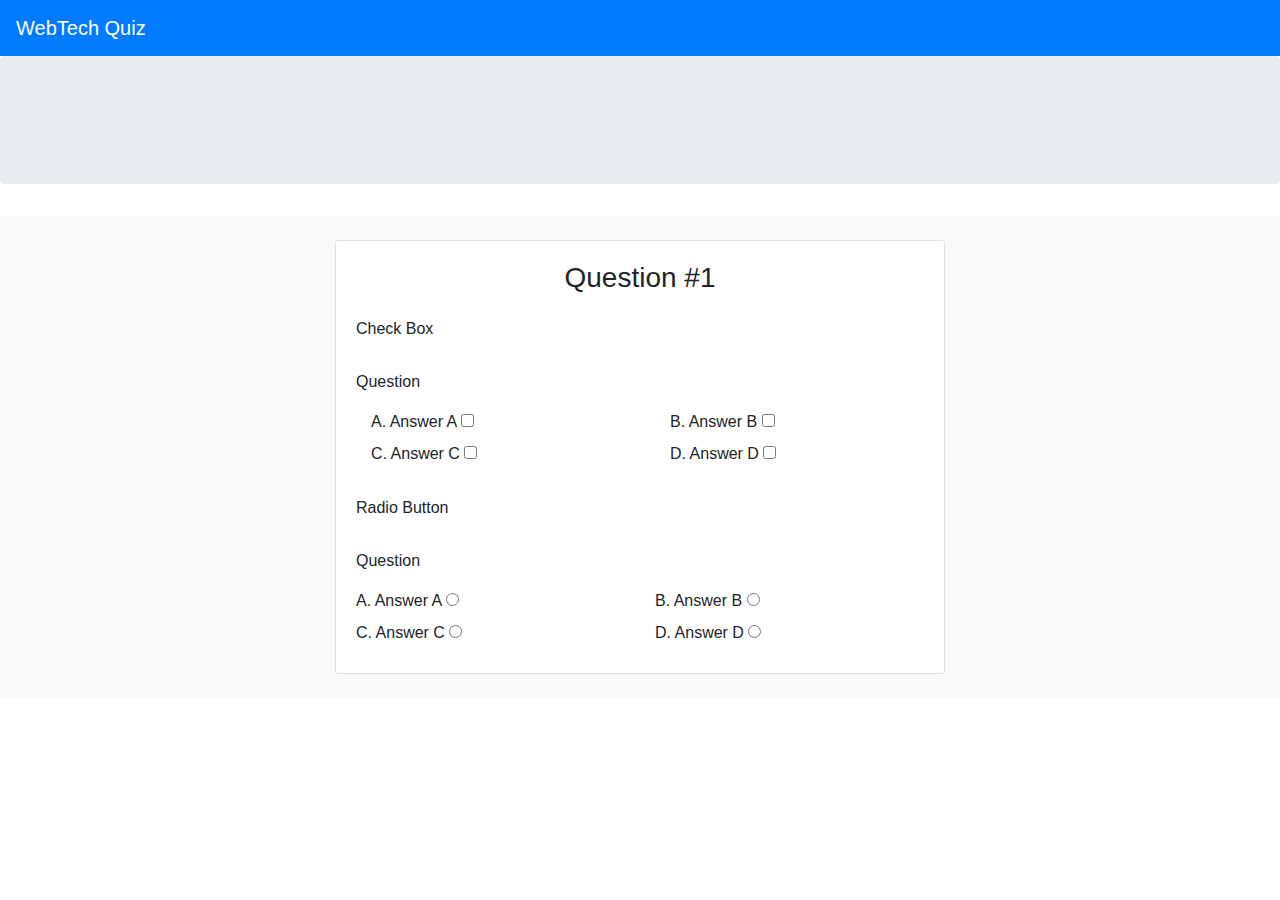
==== website_ui/quiz_multiple-choice.html @ 1e428bb6 "Add files via upload" ====
<!DOCTYPE html>
<html lang="en">
<head>
  <meta charset="utf-8">
  <meta name="viewport" content="width=device-width, initial-scale=1.0">
  <title>WebTech Quiz</title>
  <!-- <link rel="shortcut icon" href=""> -->

  <!-- styles -->
  <link rel="stylesheet" type="text/css" href="styles/bootstrap.min.css">
  <link rel="stylesheet" type="text/css" href="styles/style.css">
  <!-- styles -->
</head>

<body>
	<nav class="navbar navbar-expand-lg navbar-dark bg-primary">
	  <a class="navbar-brand" href="#">WebTech Quiz</a>
	  <button class="navbar-toggler" type="button" data-toggle="collapse" data-target="#navbarNavDropdown" aria-controls="navbarNavDropdown" aria-expanded="false" aria-label="Toggle navigation">
	    <span class="navbar-toggler-icon"></span>
	  </button>
	  <div class="collapse navbar-collapse" id="navbarNavDropdown">
	    <ul class="navbar-nav">
	      <!-- <li class="nav-item">
	        <a class="nav-link" href="#">Link</a>
	      </li> -->
	    </ul>
	  </div>
	</nav>

	<div class="jumbotron">
		<div class="container">
			
		</div>
	</div>

	<div class="container-fluid bg-light py-4">
		<form class="form" role="form" autocomplete="off" action="" method="POST">
			<div class="row">
				<div class="col-md-6 mx-auto">
					<div class="card card-body">
						<h3 class="text-center mb-4">Question #1</h3>
						
						<h6>Check Box</h6><br>
						
						<p>Question</p>

						<div class="row">
							<div class="col-md-6 mx-auto">
								<label class="container">A. Answer A
								  <input type="checkbox">
								  <span class="checkmark"></span>
								</label>
							</div>

							<div class="col-md-6 mx-auto">
								<label class="container">B. Answer B
								  <input type="checkbox">
								  <span class="checkmark"></span>
								</label>
							</div>
						</div>
						
						
						<div class="row">
							<div class="col-md-6 mx-auto">
								<label class="container">C. Answer C
								  <input type="checkbox">
								  <span class="checkmark"></span>
								</label>
							</div>

							<div class="col-md-6 mx-auto">
								<label class="container">D. Answer D
								  <input type="checkbox">
								  <span class="checkmark"></span>
								</label>
							</div>
						</div>
						
						<br><h6>Radio Button</h6><br>

						<p>Question</p>

						<div class="row">
							<div class="col-md-6 mx-auto">
								<label class="rbutton">A. Answer A
								   <input type="radio" name="radio">
								  <span class="cmark"></span>
								</label>
							</div>

							<div class="col-md-6 mx-auto">
								<label class="rbutton">B. Answer B
								  <input type="radio" name="radio">
								   <span class="cmark"></span>
								</label>
							</div>
						</div>

						<div class="row">
							<div class="col-md-6 mx-auto">
								<label class="rbutton">C. Answer C
								  <input type="radio" name="radio">
								   <span class="cmark"></span>
								</label>
							</div>

							<div class="col-md-6 mx-auto">
								<label class="rbutton">D. Answer D
								  <input type="radio" name="radio">
								   <span class="cmark"></span>
								</label>
							</div>
						</div>
					</div>
				</div>
			</div>
		</form>
	</div>

	<!-- scripts -->
	<script type="text/javascript" src="jquery-3.3.1.slim.min"></script>
	<script type="text/javascript" src="popper.min.js"></script>
	<script type="text/javascript" src="bootstrap.min.js"></script>
	<script type="text/javascript" src="script.js"></script>
	<!-- scripts -->
</body>
</html>
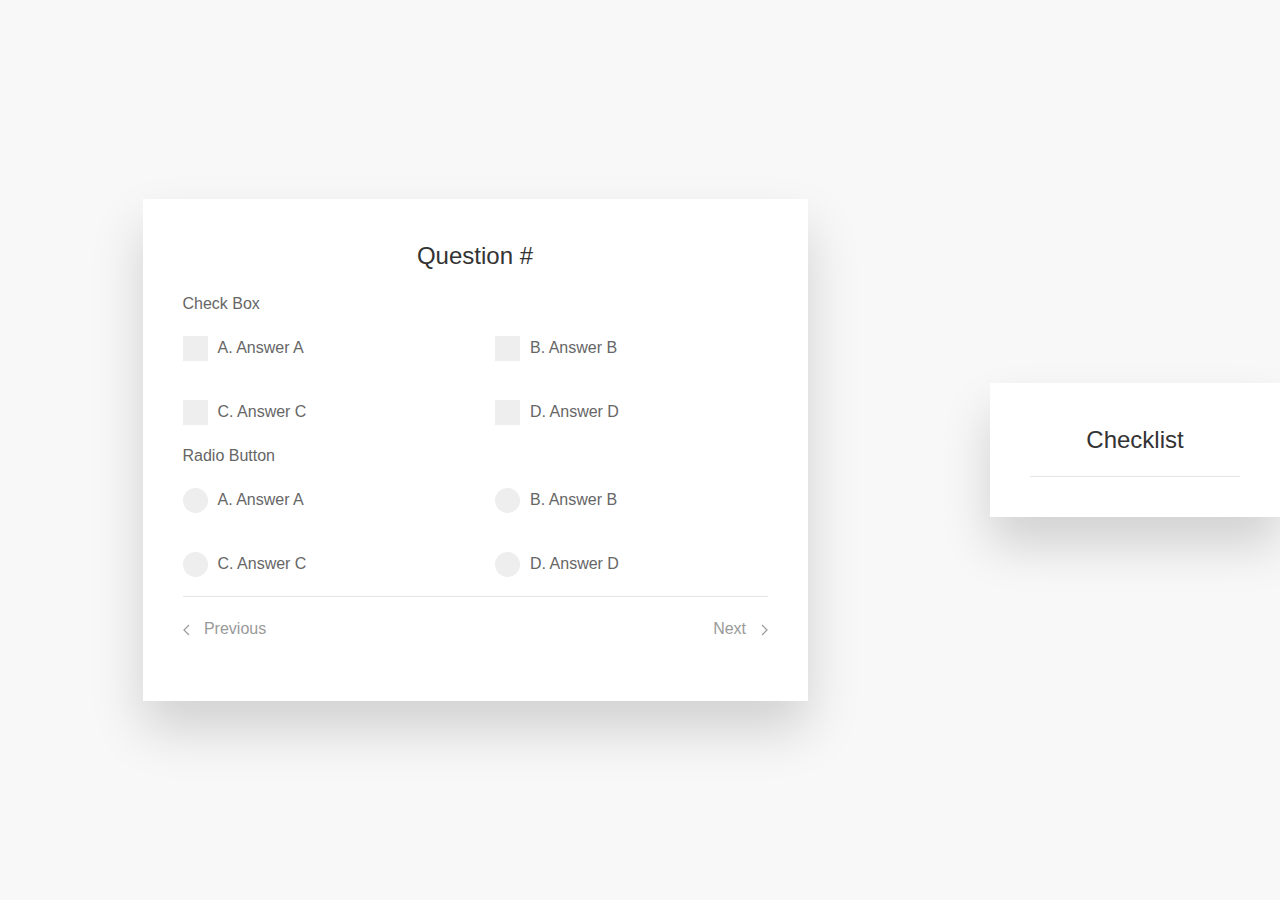
==== commit d1c65c97: "Change UI design using UIKit." ====
--- a/website_ui/quiz_multiple-choice.html
+++ b/website_ui/quiz_multiple-choice.html
@@ -4,124 +4,105 @@
   <meta charset="utf-8">
   <meta name="viewport" content="width=device-width, initial-scale=1.0">
   <title>WebTech Quiz</title>
-  <!-- <link rel="shortcut icon" href=""> -->
+  <link rel="shortcut icon" href="images/logo.png">
 
   <!-- styles -->
-  <link rel="stylesheet" type="text/css" href="styles/bootstrap.min.css">
+  <link rel="stylesheet" type="text/css" href="styles/uikit.min.css">
   <link rel="stylesheet" type="text/css" href="styles/style.css">
   <!-- styles -->
 </head>
 
 <body>
-	<nav class="navbar navbar-expand-lg navbar-dark bg-primary">
-	  <a class="navbar-brand" href="#">WebTech Quiz</a>
-	  <button class="navbar-toggler" type="button" data-toggle="collapse" data-target="#navbarNavDropdown" aria-controls="navbarNavDropdown" aria-expanded="false" aria-label="Toggle navigation">
-	    <span class="navbar-toggler-icon"></span>
-	  </button>
-	  <div class="collapse navbar-collapse" id="navbarNavDropdown">
-	    <ul class="navbar-nav">
-	      <!-- <li class="nav-item">
-	        <a class="nav-link" href="#">Link</a>
-	      </li> -->
-	    </ul>
-	  </div>
-	</nav>
-
-	<div class="jumbotron">
-		<div class="container">
-			
-		</div>
-	</div>
-
-	<div class="container-fluid bg-light py-4">
-		<form class="form" role="form" autocomplete="off" action="" method="POST">
-			<div class="row">
-				<div class="col-md-6 mx-auto">
-					<div class="card card-body">
-						<h3 class="text-center mb-4">Question #1</h3>
-						
-						<h6>Check Box</h6><br>
-						
-						<p>Question</p>
-
-						<div class="row">
-							<div class="col-md-6 mx-auto">
-								<label class="container">A. Answer A
+	<div class="uk-container-expand" uk-grid>
+	  <div class="uk-width-3-4">
+	    <div class="uk-section uk-section-muted uk-flex uk-flex-middle uk-animation-fade" uk-height-viewport>
+        <div class="uk-margin uk-width-xlarge uk-margin-auto uk-card uk-card-default uk-card-body uk-box-shadow-xlarge" style="width: 70%;">
+        	<h3 class="uk-card-title uk-text-center">Question #</h3>
+          <form>
+          	<p>Check Box</p>
+          	<div class="uk-container-expand" uk-grid>
+          		<div class="uk-width-1-2">
+          			<label class="container">A. Answer A
 								  <input type="checkbox">
 								  <span class="checkmark"></span>
 								</label>
-							</div>
+          		</div>
 
-							<div class="col-md-6 mx-auto">
-								<label class="container">B. Answer B
+          		<div class="uk-width-1-2">
+          			<label class="container">B. Answer B
 								  <input type="checkbox">
 								  <span class="checkmark"></span>
 								</label>
-							</div>
-						</div>
-						
-						
-						<div class="row">
-							<div class="col-md-6 mx-auto">
-								<label class="container">C. Answer C
+          		</div>
+
+          		<div class="uk-width-1-2">
+          			<label class="container">C. Answer C
 								  <input type="checkbox">
 								  <span class="checkmark"></span>
 								</label>
-							</div>
+          		</div>
 
-							<div class="col-md-6 mx-auto">
-								<label class="container">D. Answer D
+          		<div class="uk-width-1-2">
+          			<label class="container">D. Answer D
 								  <input type="checkbox">
 								  <span class="checkmark"></span>
 								</label>
-							</div>
-						</div>
+          		</div>
+          	</div>
 						
-						<br><h6>Radio Button</h6><br>
-
-						<p>Question</p>
-
-						<div class="row">
-							<div class="col-md-6 mx-auto">
-								<label class="rbutton">A. Answer A
-								   <input type="radio" name="radio">
-								  <span class="cmark"></span>
+						<p>Radio Button</p>
+          	<div class="uk-container-expand" uk-grid>
+          		<div class="uk-width-1-2">
+	          		<label class="rbutton">A. Answer A
+								  <input type="radio" name="radio">
+								 	<span class="cmark"></span>
 								</label>
 							</div>
 
-							<div class="col-md-6 mx-auto">
-								<label class="rbutton">B. Answer B
+							<div class="uk-width-1-2">
+	          		<label class="rbutton">B. Answer B
 								  <input type="radio" name="radio">
-								   <span class="cmark"></span>
-								</label>
-							</div>
-						</div>
-
-						<div class="row">
-							<div class="col-md-6 mx-auto">
-								<label class="rbutton">C. Answer C
-								  <input type="radio" name="radio">
-								   <span class="cmark"></span>
+								 	<span class="cmark"></span>
 								</label>
 							</div>
 
-							<div class="col-md-6 mx-auto">
-								<label class="rbutton">D. Answer D
+							<div class="uk-width-1-2">
+	          		<label class="rbutton">C. Answer C
 								  <input type="radio" name="radio">
-								   <span class="cmark"></span>
+								 	<span class="cmark"></span>
 								</label>
 							</div>
-						</div>
-					</div>
-				</div>
-			</div>
-		</form>
+
+							<div class="uk-width-1-2">
+	          		<label class="rbutton">D. Answer D
+								  <input type="radio" name="radio">
+								 	<span class="cmark"></span>
+								</label>
+							</div>
+          	</div>
+          
+						<hr>
+						<ul class="uk-pagination">
+					    <li><a href="#"><span class="uk-margin-small-right" uk-pagination-previous></span> Previous</a></li>
+					    <li class="uk-margin-auto-left"><a href="#">Next <span class="uk-margin-small-left" uk-pagination-next></span></a></li>
+						</ul>
+					</form>
+        </div>
+      </div>
+	  </div>
+
+	  <div class="uk-width-1-4">
+	  	<div class="uk-section uk-section-muted uk-flex uk-flex-middle uk-animation-fade" uk-height-viewport>
+	      <div class="uk-margin uk-width-xlarge uk-margin-auto uk-card uk-card-default uk-card-body uk-box-shadow-xlarge" style="">
+        	<h3 class="uk-card-title uk-text-center">Checklist</h3>
+         	<hr>
+        </div>
+	    </div>
+	  </div>
 	</div>
-
 	<!-- scripts -->
-	<script type="text/javascript" src="jquery-3.3.1.slim.min"></script>
-	<script type="text/javascript" src="popper.min.js"></script>
-	<script type="text/javascript" src="bootstrap.min.js"></script>
+	<script type="text/javascript" src="scripts/uikit.min.js"></script>
+	<script type="text/javascript" src="scripts/uikit-icons.min.js"></script>
 	<script type="text/javascript" src="script.js"></script>
 	<!-- scripts -->
 </body>
--- a/website_ui/styles/style.css
+++ b/website_ui/styles/style.css
@@ -0,0 +1,117 @@
+html {
+	background-color: #f8f8f8;
+}
+
+.container {
+  display: block;
+  position: relative;
+  padding-left: 35px;
+  margin-bottom: 12px;
+  cursor: pointer;
+  -webkit-user-select: none;
+  -moz-user-select: none;
+  -ms-user-select: none;
+  user-select: none;
+}
+
+.container input {
+  position: absolute;
+  opacity: 0;
+  cursor: pointer;
+  height: 0;
+  width: 0;
+}
+
+.checkmark {
+  position: absolute;
+  top: 0;
+  left: 0;
+  height: 25px;
+  width: 25px;
+  background-color: #eee;
+}
+
+.container:hover input ~ .checkmark {
+  background-color: #ccc;
+}
+
+.container input:checked ~ .checkmark {
+  background-color: #2196F3;
+}
+
+.checkmark:after {
+  content: "";
+  position: absolute;
+  display: none;
+}
+
+.container input:checked ~ .checkmark:after {
+  display: block;
+}
+
+.container .checkmark:after {
+  left: 9px;
+  top: 5px;
+  width: 5px;
+  height: 10px;
+  border: solid white;
+  border-width: 0 3px 3px 0;
+  -webkit-transform: rotate(45deg);
+  -ms-transform: rotate(45deg);
+  transform: rotate(45deg);
+}
+
+.rbutton {
+  display: block;
+  position: relative;
+  padding-left: 35px;
+  margin-bottom: 12px;
+  cursor: pointer;
+  -webkit-user-select: none;
+  -moz-user-select: none;
+  -ms-user-select: none;
+  user-select: none;
+}
+
+.rbutton input {
+  position: absolute;
+  opacity: 0;
+  cursor: pointer;
+}
+
+.cmark {
+  position: absolute;
+  top: 0;
+  left: 0;
+  height: 25px;
+  width: 25px;
+  background-color: #eee;
+  border-radius: 50%;
+}
+
+.rbutton:hover input ~ .cmark {
+  background-color: #ccc;
+}
+
+.rbutton input:checked ~ .cmark {
+  background-color: #2196F3;
+}
+
+.cmark:after {
+  content: "";
+  position: absolute;
+  display: none;
+}
+
+.rbutton input:checked ~ .cmark:after {
+  display: block;
+}
+
+.rbutton .cmark:after {
+  top: 9px;
+  left: 9px;
+  width: 8px;
+  height: 8px;
+  border-radius: 50%;
+  background: white;
+}